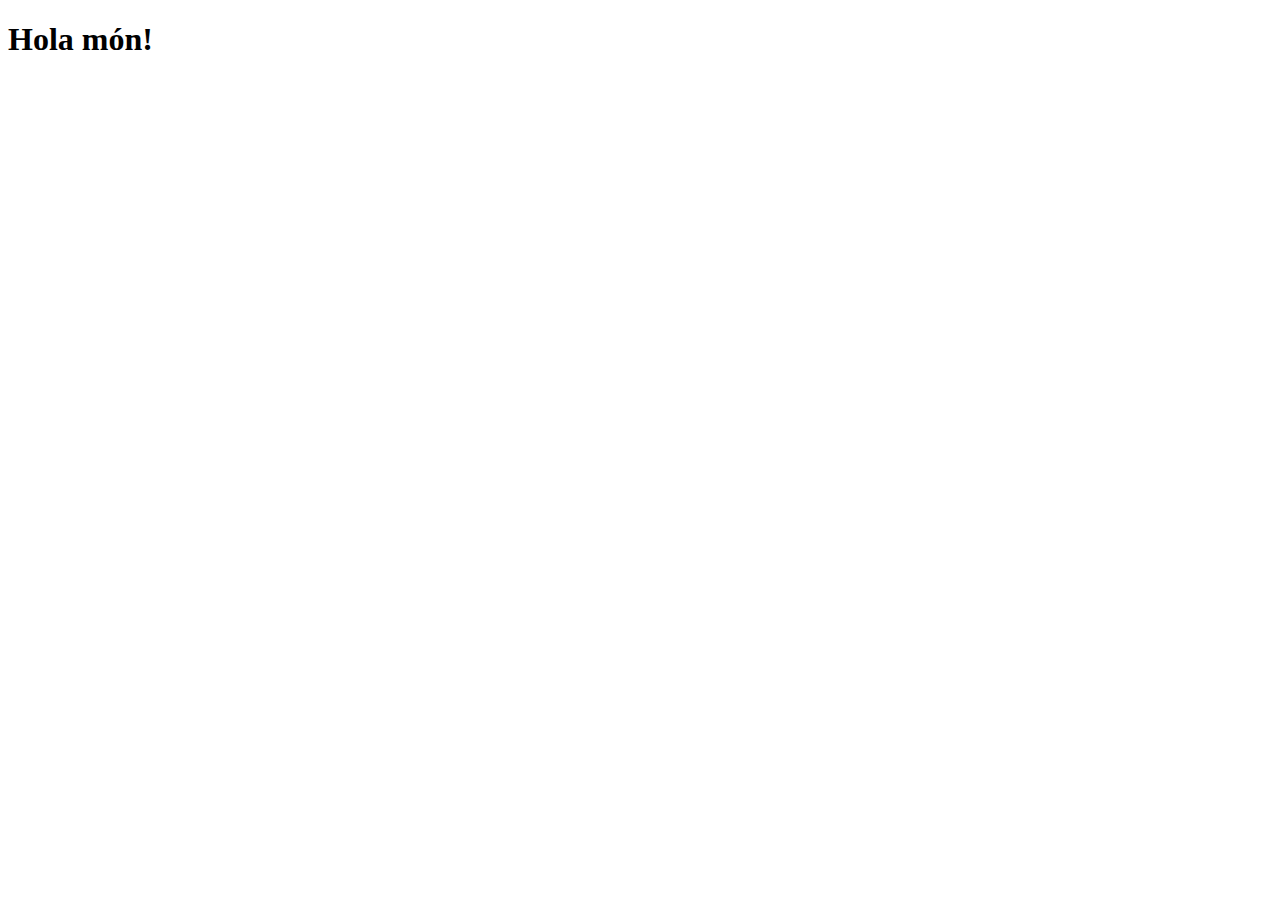
==== A1_CurriculumVitae/index.html @ e6c708a4 "first commit" ====
<!DOCTYPE html>
<html lang="en">
<head>
    <meta charset="UTF-8">
    <meta http-equiv="X-UA-Compatible" content="IE=edge">
    <meta name="viewport" content="width=device-width, initial-scale=1.0">
    <title>Primera web</title>
</head>
<body>
    <h1>Hola món!</h1>
</body>
</html>
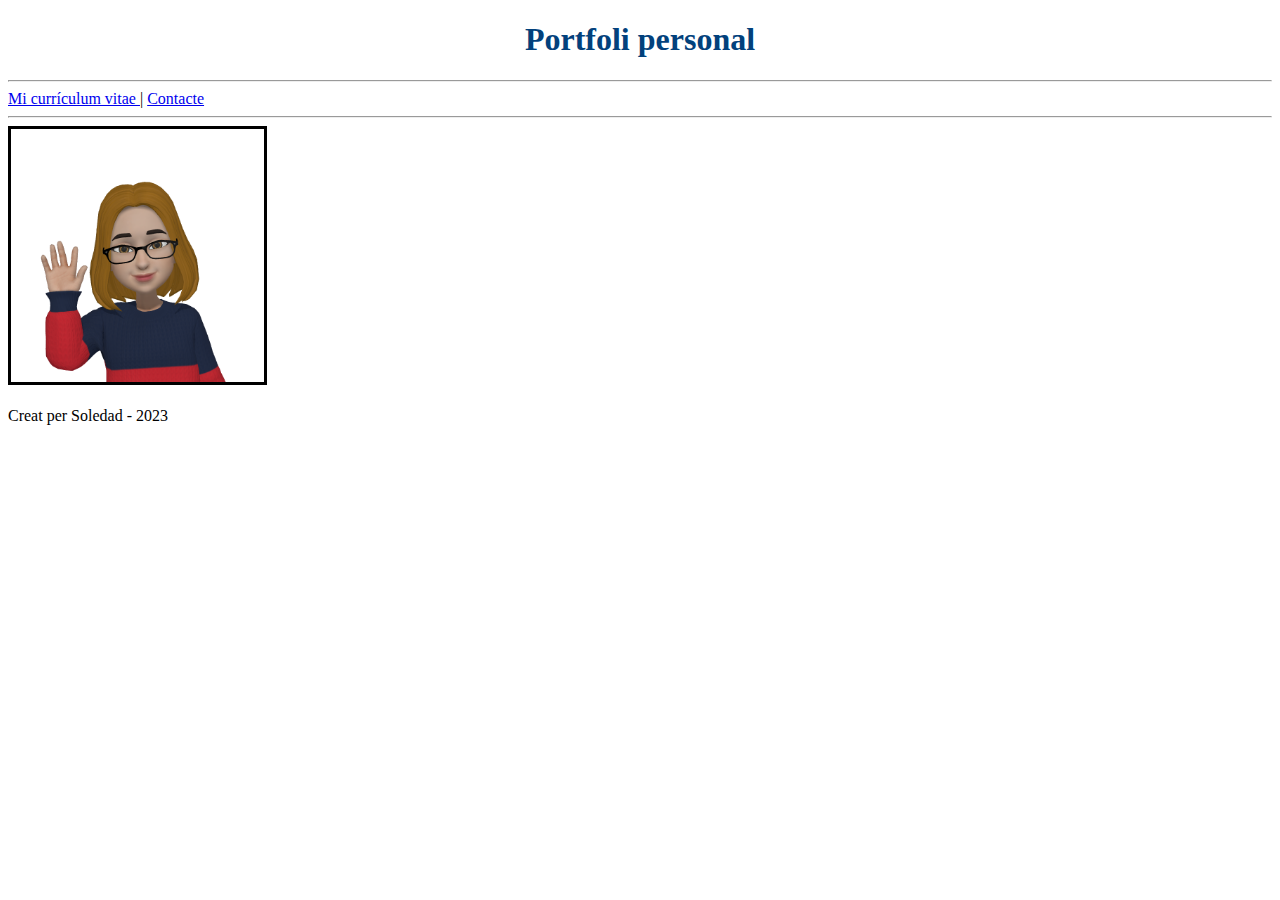
==== commit 3dd6f5a6: "Add files via upload" ====
--- a/A1_CurriculumVitae/index.html
+++ b/A1_CurriculumVitae/index.html
@@ -1,12 +1,28 @@
-<!DOCTYPE html>
-<html lang="en">
-<head>
-    <meta charset="UTF-8">
-    <meta http-equiv="X-UA-Compatible" content="IE=edge">
-    <meta name="viewport" content="width=device-width, initial-scale=1.0">
-    <title>Primera web</title>
-</head>
-<body>
-    <h1>Hola món!</h1>
-</body>
+<!DOCTYPE html>
+<html lang="en">
+<head>
+    <meta charset="UTF-8">
+    <meta http-equiv="X-UA-Compatible" content="IE=edge">
+    <meta name="viewport" content="width=device-width, initial-scale=1.0">
+    <link rel="stylesheet" href="style.css">
+    <title>Portfoli personal</title>
+</head>
+<body>
+    <header>
+        <h1>Portfoli personal</h1>
+    </header>
+    <nav>
+        <hr>
+        <a href="cv.html">Mi currículum vitae </a> |
+        <a href="contacte.html">Contacte</a>
+        <hr>
+    </nav>
+    <section>
+        <img src="./imatges/Emoji.png"> <br>
+    </section>
+    <footer>
+        <br>
+        Creat per Soledad - 2023
+    </footer>
+</body>
 </html>--- a/A1_CurriculumVitae/style.css
+++ b/A1_CurriculumVitae/style.css
@@ -0,0 +1,41 @@
+body {
+    font-family: calibri;
+}
+
+img {
+	width: 20%;
+	height: 20%;
+    border-style: solid;
+}
+
+h1 {
+	color: #02417c;
+	text-align: center;
+}
+
+h2 {
+    color: blue;
+}
+
+ul {
+	list-style-type: square;
+}
+
+table {
+	border-style: solid;
+	border-collapse: collapse;
+}
+
+td, th {
+	border-style: solid;
+	padding: 10px;
+}
+
+.celda {
+	background-color: #d4d3d3;
+}
+
+.centre {
+	text-align: center;
+}
+
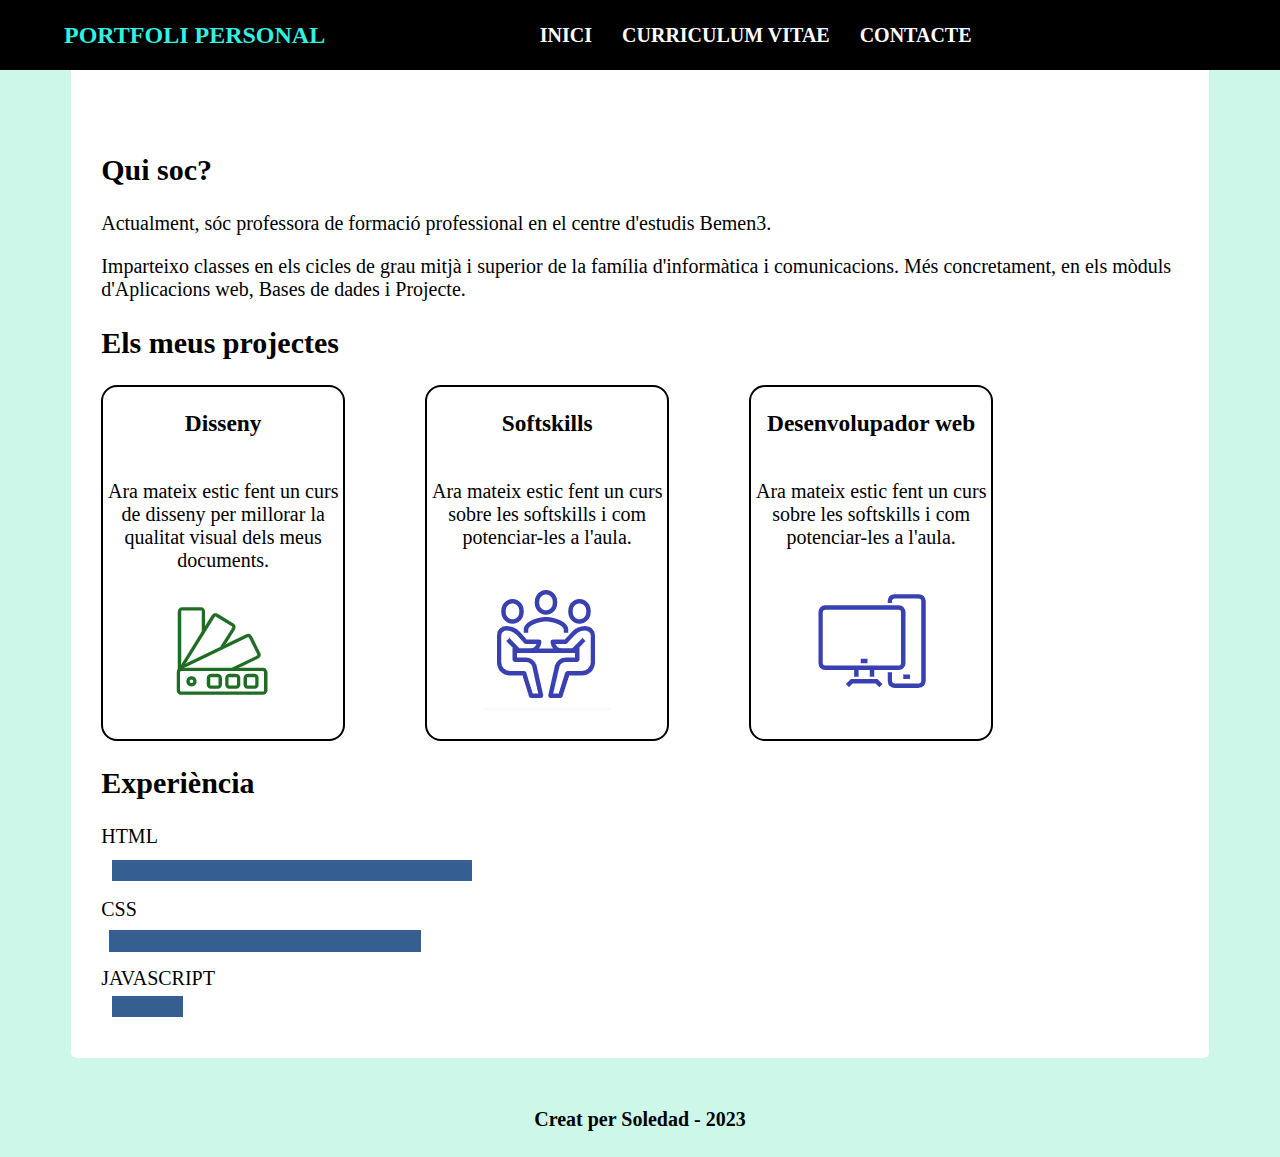
==== commit 38a4af96: "Add files via upload" ====
--- a/A1_CurriculumVitae/index.html
+++ b/A1_CurriculumVitae/index.html
@@ -8,21 +8,58 @@
     <title>Portfoli personal</title>
 </head>
 <body>
-    <header>
-        <h1>Portfoli personal</h1>
-    </header>
+
+    <!--Barra de menú-->
     <nav>
-        <hr>
-        <a href="cv.html">Mi currículum vitae </a> |
-        <a href="contacte.html">Contacte</a>
-        <hr>
+        <div class="logo">
+            PORTFOLI PERSONAL
+        </div>
+        <ul class="menu">
+            <li><a href="index.html">INICI</a></li>
+            <li><a href="cv.html">CURRICULUM VITAE </a></li>
+            <li><a href="contacte.html">CONTACTE</a></li>
+        </ul>
     </nav>
-    <section>
-        <img src="./imatges/Emoji.png"> <br>
+         
+    <section class="recuadro">
+        <article>
+            <h2>Qui soc?</h2>
+            <p>Actualment, sóc professora de formació professional en el centre d'estudis Bemen3.</p> 
+            <p>Imparteixo classes en els cicles de grau mitjà i superior de la família d'informàtica i comunicacions. Més concretament, en els mòduls d'Aplicacions web, Bases de dades i Projecte.</p> 
+            <h2>Els meus projectes</h2>
+        </article>
+
+		<div class="cajas">
+            <article class="caja">
+                <h3>Disseny</h3>
+                <p>Ara mateix estic fent un curs de disseny per millorar la qualitat visual dels meus documents. </p>
+                <img class="img" src="./imatges/c2.png"> <br>
+            </article>
+            <article class="caja">
+                <h3>Softskills</h3>
+                <p>Ara mateix estic fent un curs sobre les softskills i com potenciar-les a l'aula.</p>
+                <img class="img" src="./imatges/c3.png"> <br>
+            </article>
+            <article class="caja">
+                <h3>Desenvolupador web</h3>
+                <p>Ara mateix estic fent un curs sobre les softskills i com potenciar-les a l'aula.</p>
+                <img class="img" src="./imatges/c1.png"> <br>
+            </article>
+        </div>
+        <article>
+            <h2>Experiència</h2>
+            HTML <br>
+            <img src="./imatges/b1.png"> <br>
+            CSS <br>
+            <img src="./imatges/b2.png"> <br>
+            JAVASCRIPT <br> 
+            <img src="./imatges/b3.png"> <br>
+        </article>
     </section>
+    
     <footer>
         <br>
-        Creat per Soledad - 2023
+            <h4>Creat per Soledad - 2023</h4>
     </footer>
 </body>
 </html>--- a/A1_CurriculumVitae/style.css
+++ b/A1_CurriculumVitae/style.css
@@ -1,20 +1,16 @@
 body {
     font-family: calibri;
+    background-color: rgb(205, 247, 233);
+    font-size: 20px;
 }
 
-img {
-	width: 20%;
-	height: 20%;
-    border-style: solid;
+.img {
+	display: block;
+	margin: auto;
 }
 
-h1 {
-	color: #02417c;
+h1, h4 {
 	text-align: center;
-}
-
-h2 {
-    color: blue;
 }
 
 ul {
@@ -39,3 +35,88 @@
 	text-align: center;
 }
 
+.recuadro {
+    background-color: rgb(255, 255, 255);
+    border-radius: 5px;
+    padding-left: 30px;
+    padding-right: 30px;
+    padding-top: 120px;
+    padding-bottom: 30px;
+    margin-right: 5%;
+    margin-left: 5%;
+}
+
+/*barra de menu*/
+nav {
+    position: absolute;
+    left: 0;
+    right: 0;
+    top: 0;
+    padding: 0 5%;
+    height: 70px;
+    background-color:black;
+}
+
+nav .logo{
+    display: flex;
+    float: left;
+    width: 40%;
+    height: 100%;
+    align-items: center;
+    font-size: 24px;
+    color: #31f1e1; 
+    font-weight: bold;
+}
+
+nav .menu {
+    display: flex;
+    float: right;
+    padding: 0;
+    margin: 0;
+    width: 60%;
+    height: 100%;
+    align-items: center;
+}
+
+nav .menu li {
+    list-style: none;
+}
+
+nav .menu a {
+    display: block;
+    padding: 15px;
+    color: white;
+    text-decoration: none;
+    font-weight: bold;
+    font-size: 20px;
+}
+
+/* cajas*/
+
+.cajas {
+    display: flex;
+    justify-content: flex-start;
+    gap: 5rem;
+    flex-wrap: wrap;
+    width: fit-content;
+    margin: 20 rem auto;
+}
+
+.caja {
+    display: flex;
+    flex-direction: column;
+    flex-grow: 0;
+    flex-shrink: 0;
+    flex-basis: 15rem;
+    width: 30rem;
+    border: 2px solid black;
+    border-radius: 16px;
+    overflow: hidden;
+    box-shadow: 0 0 15px 15x black;
+    text-align: center;
+}
+
+ 
+
+ 
+ 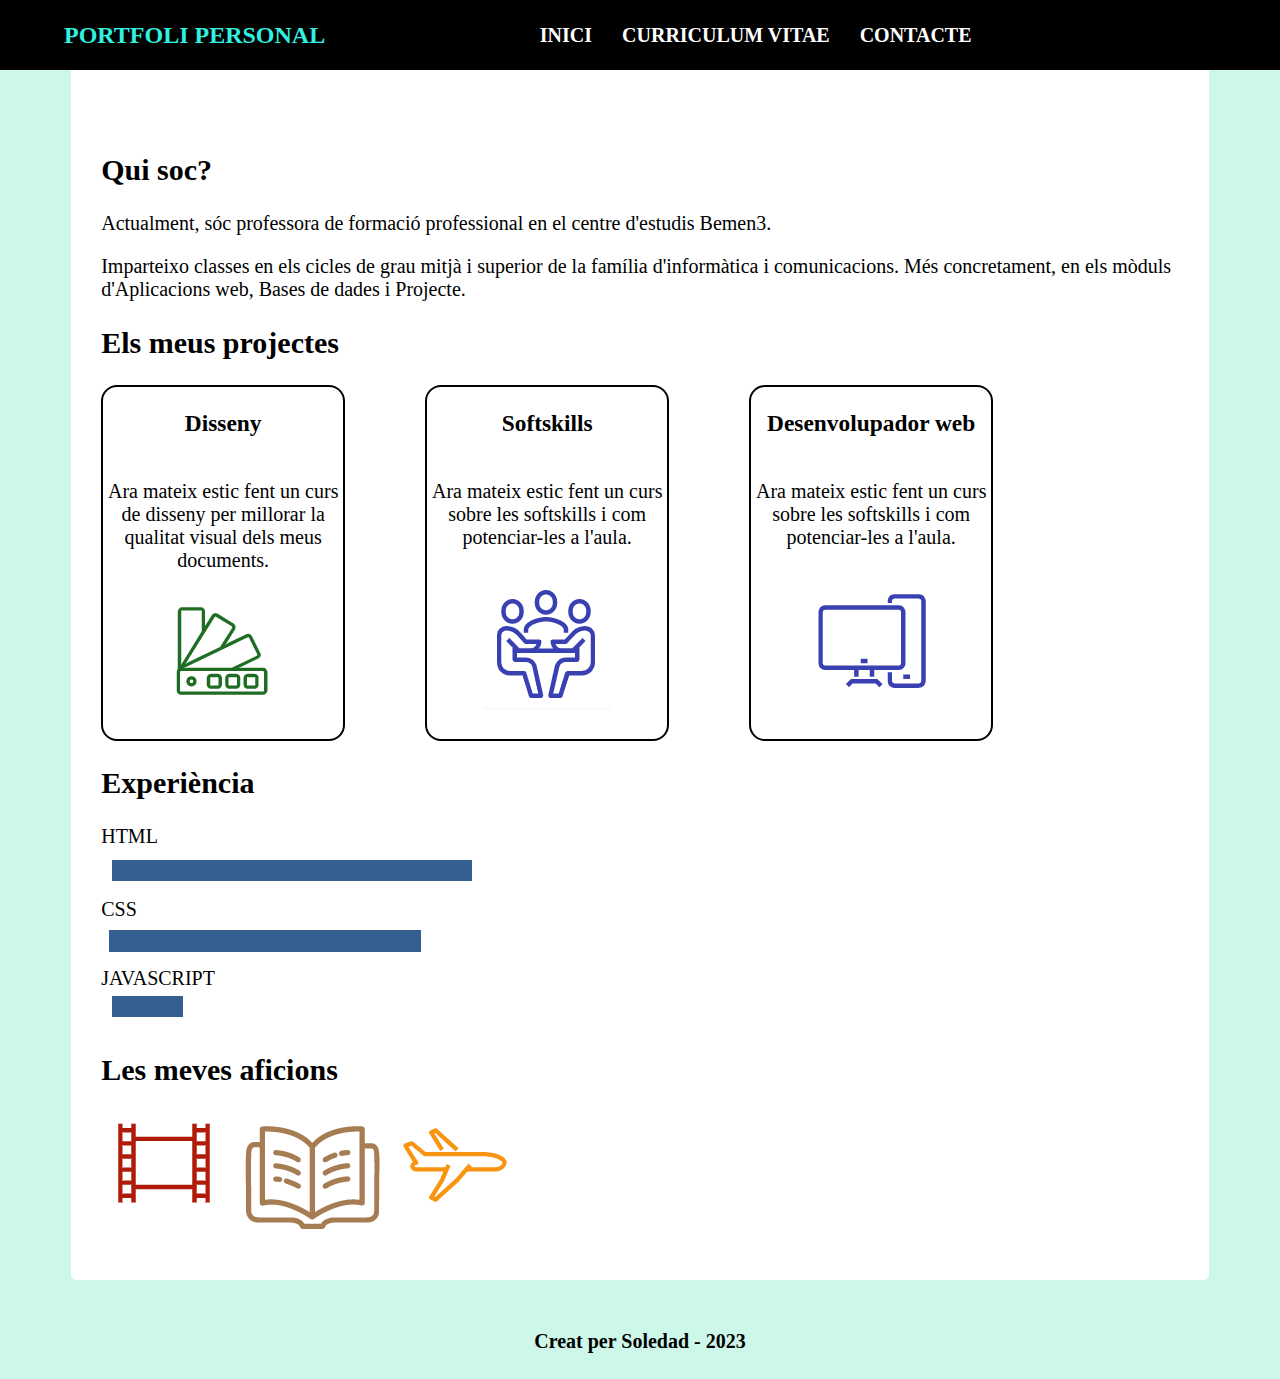
==== commit 2667f241: "Add files via upload" ====
--- a/A1_CurriculumVitae/index.html
+++ b/A1_CurriculumVitae/index.html
@@ -46,6 +46,7 @@
                 <img class="img" src="./imatges/c1.png"> <br>
             </article>
         </div>
+
         <article>
             <h2>Experiència</h2>
             HTML <br>
@@ -55,6 +56,16 @@
             JAVASCRIPT <br> 
             <img src="./imatges/b3.png"> <br>
         </article>
+
+        <article>
+            <h2>Les meves aficions</h2>
+            <div class="contenedor-imagenes">
+                <img src="./imatges/padel.png">
+                <img src="./imatges/libro.png">
+                <img src="./imatges/viajar.png">
+             </div>
+             <br><br><br><br><br><br>
+        </article>
     </section>
     
     <footer>
--- a/A1_CurriculumVitae/style.css
+++ b/A1_CurriculumVitae/style.css
@@ -2,11 +2,6 @@
     font-family: calibri;
     background-color: rgb(205, 247, 233);
     font-size: 20px;
-}
-
-.img {
-	display: block;
-	margin: auto;
 }
 
 h1, h4 {
@@ -44,6 +39,16 @@
     padding-bottom: 30px;
     margin-right: 5%;
     margin-left: 5%;
+}
+
+.img {
+	display: block;
+	margin: auto;
+}
+
+.imgA{
+    width: 15%;
+    height: 15%;
 }
 
 /*barra de menu*/
@@ -116,7 +121,18 @@
     text-align: center;
 }
 
- 
+.contenedor-imagenes {
+    width: 100%;
+ }
+
+ .contenedor-imagenes img {
+    height: auto;
+    float: left;
+ }
+
+
+
+
 
  
  